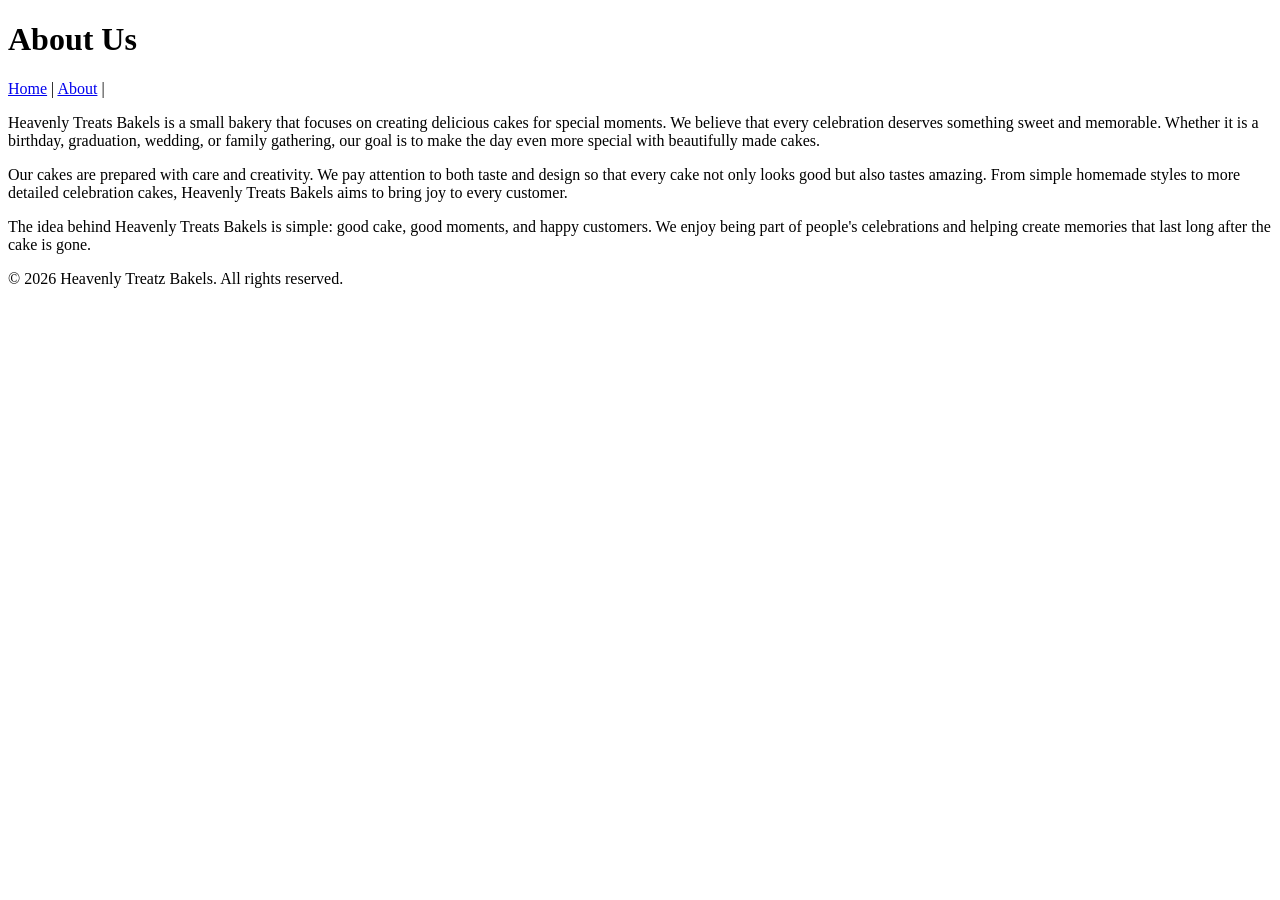
==== about us.html @ 09bab0ed "Add files via upload" ====
<!DOCTYPE html>
<html lang="en">
    <head>
        <meta charset="UTF-8">
        <meta name="viewport" content="width=device-width, initial-scale=1.0">
        <title>About Us - Heavenly Treatz Bakels</title>
    </head>
    <body>
        <header>
            <h1>About Us</h1>
            <nav>
            <a href="index.html">Home</a> |
            <a href="about.html">About</a> |
        </header>
        <main>
<p>Heavenly Treats Bakels is a small bakery that focuses on creating delicious cakes for special moments. We believe that every celebration deserves something sweet and memorable. Whether it is a birthday,
graduation, wedding, or family gathering, our goal is to make the day even more special with beautifully made cakes.</p>

<p>Our cakes are prepared with care and creativity. We pay attention to both taste and design so that every cake not only looks good but also tastes amazing. From simple homemade styles to more detailed
celebration cakes, Heavenly Treats Bakels aims to bring joy to every customer.</p>

<p>The idea behind Heavenly Treats Bakels is simple: good cake, good moments, and happy customers. We enjoy being part of people's
celebrations and helping create memories that last long after the cake is gone.</p>
        </main>
        <footer>
            <p>&copy; 2026 Heavenly Treatz Bakels. All rights reserved.</p>
        </footer>
    </body>
</html>
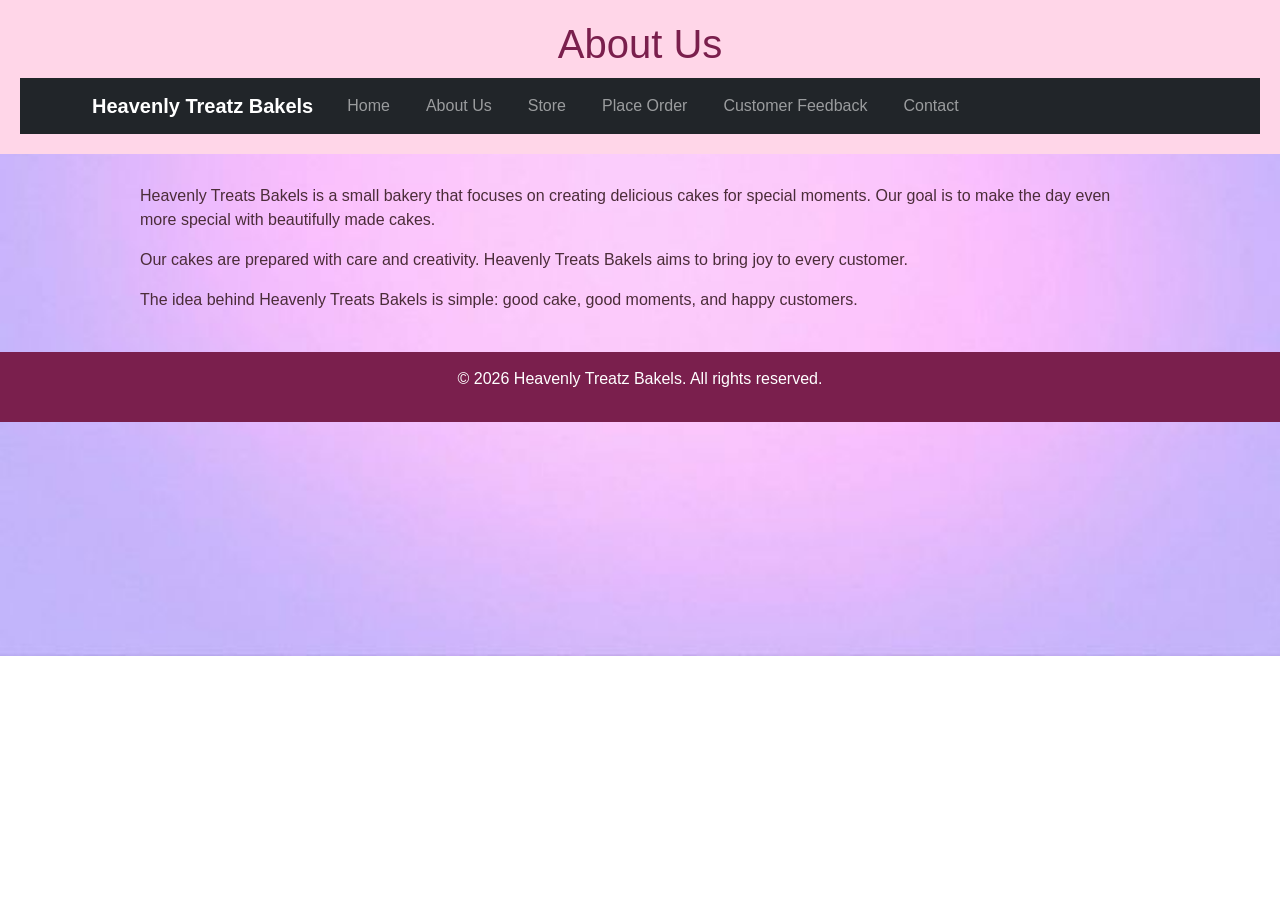
==== commit fbb9267b: "Add files via upload" ====
--- a/about us.html
+++ b/about us.html
@@ -4,26 +4,171 @@
         <meta charset="UTF-8">
         <meta name="viewport" content="width=device-width, initial-scale=1.0">
         <title>About Us - Heavenly Treatz Bakels</title>
+    
+        <!-- Bootstrap CSS -->
+<link href="https://cdn.jsdelivr.net/npm/bootstrap@5.3.0/dist/css/bootstrap.min.css" rel="stylesheet">
+
+        <style>
+
+body{
+font-family: Arial, sans-serif;
+background-image: url("Background.jpg");
+background-size: cover;
+background-position: center;
+background-repeat: no-repeat;
+margin:0;
+color:#4b2c39;
+}
+
+header{
+background:#ffd6e8;
+padding:20px;
+text-align:center;
+}
+
+header h1{
+color:#7a1f4d;
+margin-bottom:10px;
+}
+
+nav a{
+margin:0 10px;
+text-decoration:none;
+color:#7a1f4d;
+font-weight:bold;
+}
+
+nav a:hover{
+color:#c7387d;
+}
+
+main{
+width:90%;
+max-width:1000px;
+margin:30px auto;
+}
+
+h2{
+color:#8f2d56;
+}
+
+.contact-container{
+display:flex;
+gap:30px;
+flex-wrap:wrap;
+}
+
+.contact-box{
+background:white;
+padding:20px;
+border-radius:10px;
+box-shadow:0px 4px 10px rgba(0,0,0,0.1);
+flex:1;
+min-width:280px;
+}
+
+label{
+font-weight:bold;
+}
+
+input, textarea{
+width:100%;
+padding:10px;
+margin-top:5px;
+margin-bottom:15px;
+border:1px solid #ccc;
+border-radius:6px;
+}
+
+button{
+background:#c7387d;
+color:white;
+border:none;
+padding:10px 18px;
+border-radius:6px;
+cursor:pointer;
+}
+
+button:hover{
+background:#a62d67;
+}
+
+footer{
+background:#7a1f4d;
+color:white;
+text-align:center;
+padding:15px;
+margin-top:40px;
+}
+
+</style>
+
     </head>
     <body>
         <header>
             <h1>About Us</h1>
-            <nav>
-            <a href="index.html">Home</a> |
-            <a href="about.html">About</a> |
+            <nav class="navbar navbar-expand-lg navbar-dark bg-dark">
+
+     <div class="container">
+
+<a class="navbar-brand" href="index.html">Heavenly Treatz Bakels</a>
+
+     <button class="navbar-toggler" type="button" data-bs-toggle="collapse" data-bs-target="#navbarNav">
+
+     <span class="navbar-toggler-icon"></span>
+
+</button>
+
+     <div class="collapse navbar-collapse" id="navbarNav">
+
+<ul class="navbar-nav">
+
+     <li class="nav-item">
+     <a class="nav-link" href="index.html">Home</a>
+     </li>
+
+<li class="nav-item">
+     <a class="nav-link" href="about us.html">About Us</a>
+</li>
+
+     <li class="nav-item">
+<a class="nav-link" href="store.html">Store</a>
+</li>
+
+     <li class="nav-item">
+     <a class="nav-link" href="place order.html">Place Order</a>
+     </li>
+
+     <li class="nav-item">
+     <a class="nav-link" href="customer-feedback.html">Customer Feedback</a>
+     </li>
+ <li class="nav-item">
+     <a class="nav-link" href="contact us.html">Contact</a>
+</li>
+
+     </ul>
+
+     </div>
+
+    </div>
+
+</nav>
         </header>
         <main>
-<p>Heavenly Treats Bakels is a small bakery that focuses on creating delicious cakes for special moments. We believe that every celebration deserves something sweet and memorable. Whether it is a birthday,
-graduation, wedding, or family gathering, our goal is to make the day even more special with beautifully made cakes.</p>
+<p>Heavenly Treats Bakels is a small bakery that focuses on creating delicious cakes for special moments. Our goal is to make the day even more special with beautifully made cakes.</p>
 
-<p>Our cakes are prepared with care and creativity. We pay attention to both taste and design so that every cake not only looks good but also tastes amazing. From simple homemade styles to more detailed
-celebration cakes, Heavenly Treats Bakels aims to bring joy to every customer.</p>
+<p>Our cakes are prepared with care and creativity. Heavenly Treats Bakels aims to bring joy to every customer.</p>
 
-<p>The idea behind Heavenly Treats Bakels is simple: good cake, good moments, and happy customers. We enjoy being part of people's
-celebrations and helping create memories that last long after the cake is gone.</p>
+<p>The idea behind Heavenly Treats Bakels is simple: good cake, good moments, and happy customers.</p>
         </main>
         <footer>
             <p>&copy; 2026 Heavenly Treatz Bakels. All rights reserved.</p>
         </footer>
+
+        <!-- Bootstrap JS -->
+<script src="https://cdn.jsdelivr.net/npm/@popperjs/core@2.11.6/dist/umd/popper.min.js"></script>
+
+<script src="https://cdn.jsdelivr.net/npm/bootstrap@5.3.0/dist/js/bootstrap.min.js"></script>
+
     </body>
 </html>
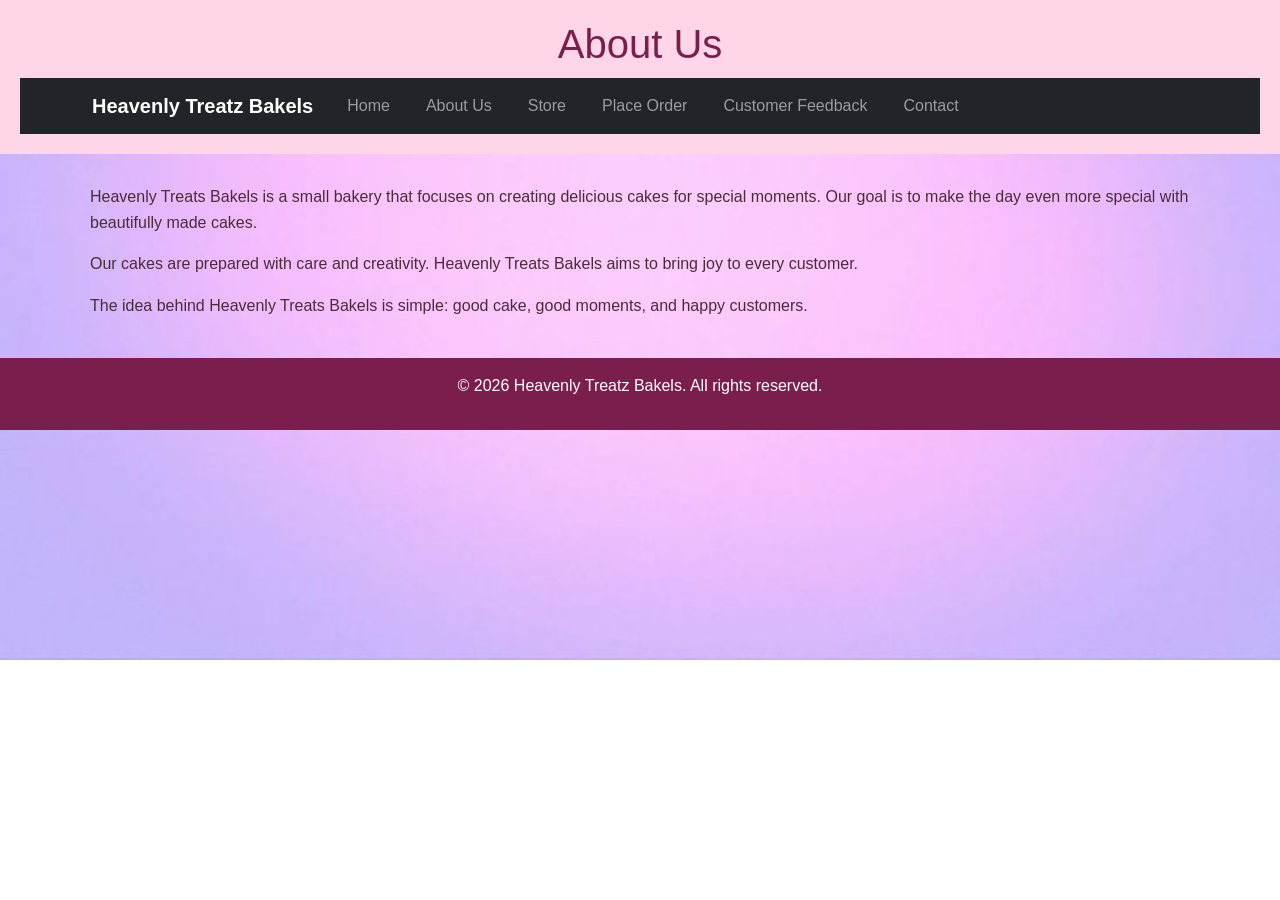
==== commit 47235533: "Add files via upload" ====
--- a/about us.html
+++ b/about us.html
@@ -7,101 +7,7 @@
     
         <!-- Bootstrap CSS -->
 <link href="https://cdn.jsdelivr.net/npm/bootstrap@5.3.0/dist/css/bootstrap.min.css" rel="stylesheet">
-
-        <style>
-
-body{
-font-family: Arial, sans-serif;
-background-image: url("Background.jpg");
-background-size: cover;
-background-position: center;
-background-repeat: no-repeat;
-margin:0;
-color:#4b2c39;
-}
-
-header{
-background:#ffd6e8;
-padding:20px;
-text-align:center;
-}
-
-header h1{
-color:#7a1f4d;
-margin-bottom:10px;
-}
-
-nav a{
-margin:0 10px;
-text-decoration:none;
-color:#7a1f4d;
-font-weight:bold;
-}
-
-nav a:hover{
-color:#c7387d;
-}
-
-main{
-width:90%;
-max-width:1000px;
-margin:30px auto;
-}
-
-h2{
-color:#8f2d56;
-}
-
-.contact-container{
-display:flex;
-gap:30px;
-flex-wrap:wrap;
-}
-
-.contact-box{
-background:white;
-padding:20px;
-border-radius:10px;
-box-shadow:0px 4px 10px rgba(0,0,0,0.1);
-flex:1;
-min-width:280px;
-}
-
-label{
-font-weight:bold;
-}
-
-input, textarea{
-width:100%;
-padding:10px;
-margin-top:5px;
-margin-bottom:15px;
-border:1px solid #ccc;
-border-radius:6px;
-}
-
-button{
-background:#c7387d;
-color:white;
-border:none;
-padding:10px 18px;
-border-radius:6px;
-cursor:pointer;
-}
-
-button:hover{
-background:#a62d67;
-}
-
-footer{
-background:#7a1f4d;
-color:white;
-text-align:center;
-padding:15px;
-margin-top:40px;
-}
-
-</style>
+<link rel="stylesheet" href="styles.css">
 
     </head>
     <body>
@@ -161,6 +67,17 @@
 
 <p>The idea behind Heavenly Treats Bakels is simple: good cake, good moments, and happy customers.</p>
         </main>
+
+
+
+
+
+
+
+
+
+
+        
         <footer>
             <p>&copy; 2026 Heavenly Treatz Bakels. All rights reserved.</p>
         </footer>
--- a/styles.css
+++ b/styles.css
@@ -0,0 +1,178 @@
+body{
+    font-family: Arial, sans-serif;
+    background-image: url("Background.jpg");
+    background-size: cover;
+    background-position: center;
+    background-repeat: no-repeat;
+    margin: 0;
+    color: #4b2c39;
+}
+
+header{
+    background: #ffd6e8;
+    padding: 20px;
+    text-align: center;
+}
+
+header h1{
+    color: #7a1f4d;
+    margin-bottom: 10px;
+}
+
+nav a{
+    margin: 0 10px;
+    text-decoration: none;
+    color: #7a1f4d;
+    font-weight: bold;
+}
+
+nav a:hover{
+    color: #c7387d;
+}
+
+main{
+    width: 90%;
+    max-width: 1100px;
+    margin: 30px auto;
+}
+
+h1, h2, h3, h5{
+    color: #8f2d56;
+}
+
+p{
+    line-height: 1.6;
+}
+
+.content-container{
+    display: flex;
+    gap: 30px;
+    flex-wrap: wrap;
+    margin-top: 20px;
+}
+
+.content-box{
+    background: white;
+    padding: 20px;
+    border-radius: 10px;
+    box-shadow: 0px 4px 10px rgba(0,0,0,0.1);
+    flex: 1;
+    min-width: 280px;
+}
+
+label{
+    font-weight: bold;
+}
+
+input,
+textarea,
+select{
+    width: 100%;
+    padding: 10px;
+    margin-top: 5px;
+    margin-bottom: 15px;
+    border: 1px solid #ccc;
+    border-radius: 6px;
+}
+
+button,
+input[type="submit"],
+input[type="reset"]{
+    background: #c7387d;
+    color: white;
+    border: none;
+    padding: 10px 18px;
+    border-radius: 6px;
+    cursor: pointer;
+}
+
+button:hover,
+input[type="submit"]:hover,
+input[type="reset"]:hover{
+    background: #a62d67;
+}
+
+footer{
+    background: #7a1f4d;
+    color: white;
+    text-align: center;
+    padding: 15px;
+    margin-top: 40px;
+}
+
+table{
+    width: 100%;
+    border-collapse: collapse;
+    margin-top: 15px;
+    margin-bottom: 20px;
+    background: white;
+}
+
+table th,
+table td{
+    border: 1px solid #f1c9d8;
+    padding: 10px;
+    text-align: left;
+}
+
+table th{
+    background: #c7387d;
+    color: white;
+}
+
+table tr:nth-child(even){
+    background: #fff4f8;
+}
+
+.order-box{
+    background: white;
+    padding: 20px;
+    border-radius: 10px;
+    box-shadow: 0px 4px 10px rgba(0,0,0,0.1);
+    margin-bottom: 20px;
+}
+
+.popup{
+    display: none;
+    position: fixed;
+    top: 50%;
+    left: 50%;
+    transform: translate(-50%, -50%);
+    background: white;
+    border: 2px solid #e9b8cd;
+    padding: 20px;
+    border-radius: 10px;
+    box-shadow: 0px 10px 20px rgba(0,0,0,0.2);
+    text-align: center;
+    width: 90%;
+    max-width: 400px;
+    z-index: 1000;
+}
+
+.product-gallery{
+    display: flex;
+    flex-wrap: wrap;
+    gap: 20px;
+    justify-content: center;
+}
+
+.product-card{
+    text-align: center;
+}
+
+.product-card img{
+    width: 200px;
+    height: 300px;
+    object-fit: cover;
+    border-radius: 8px;
+}
+
+.product-card p{
+    font-weight: bold;
+    margin-top: 5px;
+}
+
+.card img.card-img-top{
+    height: 260px;
+    object-fit: cover;
+}
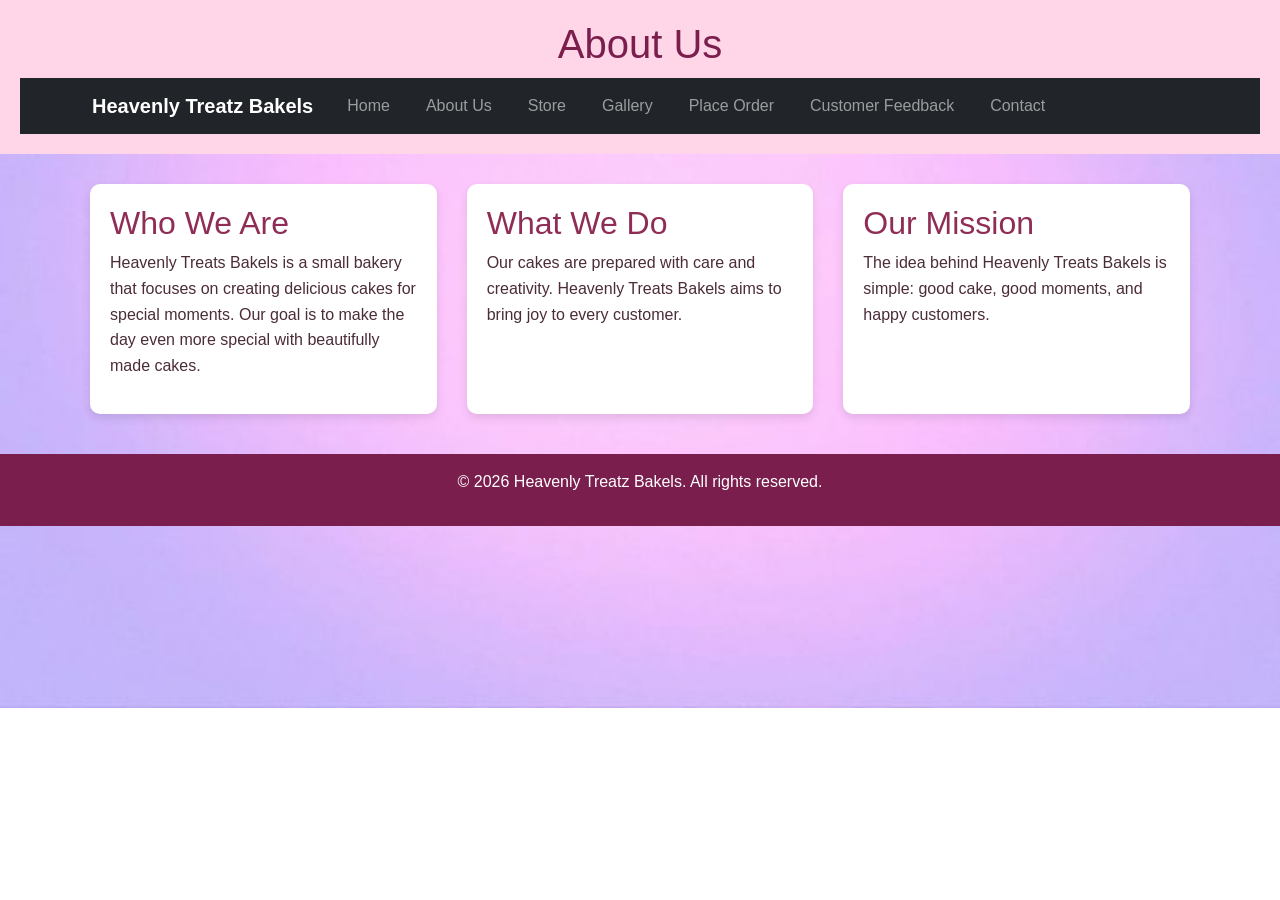
==== commit 4660c7ec: "Add files via upload" ====
--- a/about us.html
+++ b/about us.html
@@ -25,32 +25,36 @@
 
 </button>
 
-     <div class="collapse navbar-collapse" id="navbarNav">
+    <div class="collapse navbar-collapse" id="navbarNav">
+                <ul class="navbar-nav">
 
-<ul class="navbar-nav">
+                    <li class="nav-item">
+                        <a class="nav-link" href="index.html">Home</a>
+                    </li>
 
-     <li class="nav-item">
-     <a class="nav-link" href="index.html">Home</a>
-     </li>
+                    <li class="nav-item">
+                        <a class="nav-link" href="about us.html">About Us</a>
+                    </li>
 
-<li class="nav-item">
-     <a class="nav-link" href="about us.html">About Us</a>
-</li>
+                    <li class="nav-item">
+                        <a class="nav-link" href="store.html">Store</a>
+                    </li>
 
-     <li class="nav-item">
-<a class="nav-link" href="store.html">Store</a>
-</li>
+                    <li class="nav-item">
+                        <a class="nav-link" href="gallery.html">Gallery</a>
+                    </li>
 
-     <li class="nav-item">
-     <a class="nav-link" href="place order.html">Place Order</a>
-     </li>
+                    <li class="nav-item">
+                        <a class="nav-link" href="place order.html">Place Order</a>
+                    </li>
 
-     <li class="nav-item">
-     <a class="nav-link" href="customer-feedback.html">Customer Feedback</a>
-     </li>
- <li class="nav-item">
-     <a class="nav-link" href="contact us.html">Contact</a>
-</li>
+                    <li class="nav-item">
+                        <a class="nav-link" href="customer-feedback.html">Customer Feedback</a>
+                    </li>
+
+                    <li class="nav-item">
+                        <a class="nav-link" href="contact us.html">Contact</a>
+                    </li>
 
      </ul>
 
@@ -60,24 +64,29 @@
 
 </nav>
         </header>
-        <main>
-<p>Heavenly Treats Bakels is a small bakery that focuses on creating delicious cakes for special moments. Our goal is to make the day even more special with beautifully made cakes.</p>
+ <main>
 
-<p>Our cakes are prepared with care and creativity. Heavenly Treats Bakels aims to bring joy to every customer.</p>
+    <div class="content-container">
 
-<p>The idea behind Heavenly Treats Bakels is simple: good cake, good moments, and happy customers.</p>
-        </main>
+        <div class="content-box">
+            <h2>Who We Are</h2>
+            <p>Heavenly Treats Bakels is a small bakery that focuses on creating delicious cakes for special moments. Our goal is to make the day even more special with beautifully made cakes.</p>
+        </div>
 
+        <div class="content-box">
+            <h2>What We Do</h2>
+            <p>Our cakes are prepared with care and creativity. Heavenly Treats Bakels aims to bring joy to every customer.</p>
+        </div>
 
+        <div class="content-box">
+            <h2>Our Mission</h2>
+            <p>The idea behind Heavenly Treats Bakels is simple: good cake, good moments, and happy customers.</p>
+        </div>
 
+    </div>
 
+</main>
 
-
-
-
-
-
-        
         <footer>
             <p>&copy; 2026 Heavenly Treatz Bakels. All rights reserved.</p>
         </footer>
--- a/styles.css
+++ b/styles.css
@@ -175,4 +175,55 @@
 .card img.card-img-top{
     height: 260px;
     object-fit: cover;
+}
+.gallery-grid{
+    display: grid;
+    grid-template-columns: repeat(auto-fit, minmax(220px, 1fr));
+    gap: 20px;
+    margin-top: 20px;
+}
+
+.gallery-item{
+    text-align: center;
+}
+
+.gallery-item img{
+    width: 100%;
+    height: 250px;
+    object-fit: cover;
+    border-radius: 8px;
+    cursor: pointer;
+}
+
+.gallery-item p{
+    font-weight: bold;
+    margin-top: 5px;
+}
+
+.lightbox{
+    display: none;
+    position: fixed;
+    top: 0;
+    left: 0;
+    width: 100%;
+    height: 100%;
+    background: rgba(0,0,0,0.85);
+    text-align: center;
+    padding-top: 40px;
+    z-index: 2000;
+}
+
+.lightbox img{
+    max-width: 90%;
+    max-height: 80vh;
+    border-radius: 10px;
+}
+
+.close-btn{
+    position: absolute;
+    top: 20px;
+    right: 30px;
+    color: white;
+    font-size: 40px;
+    cursor: pointer;
 }
